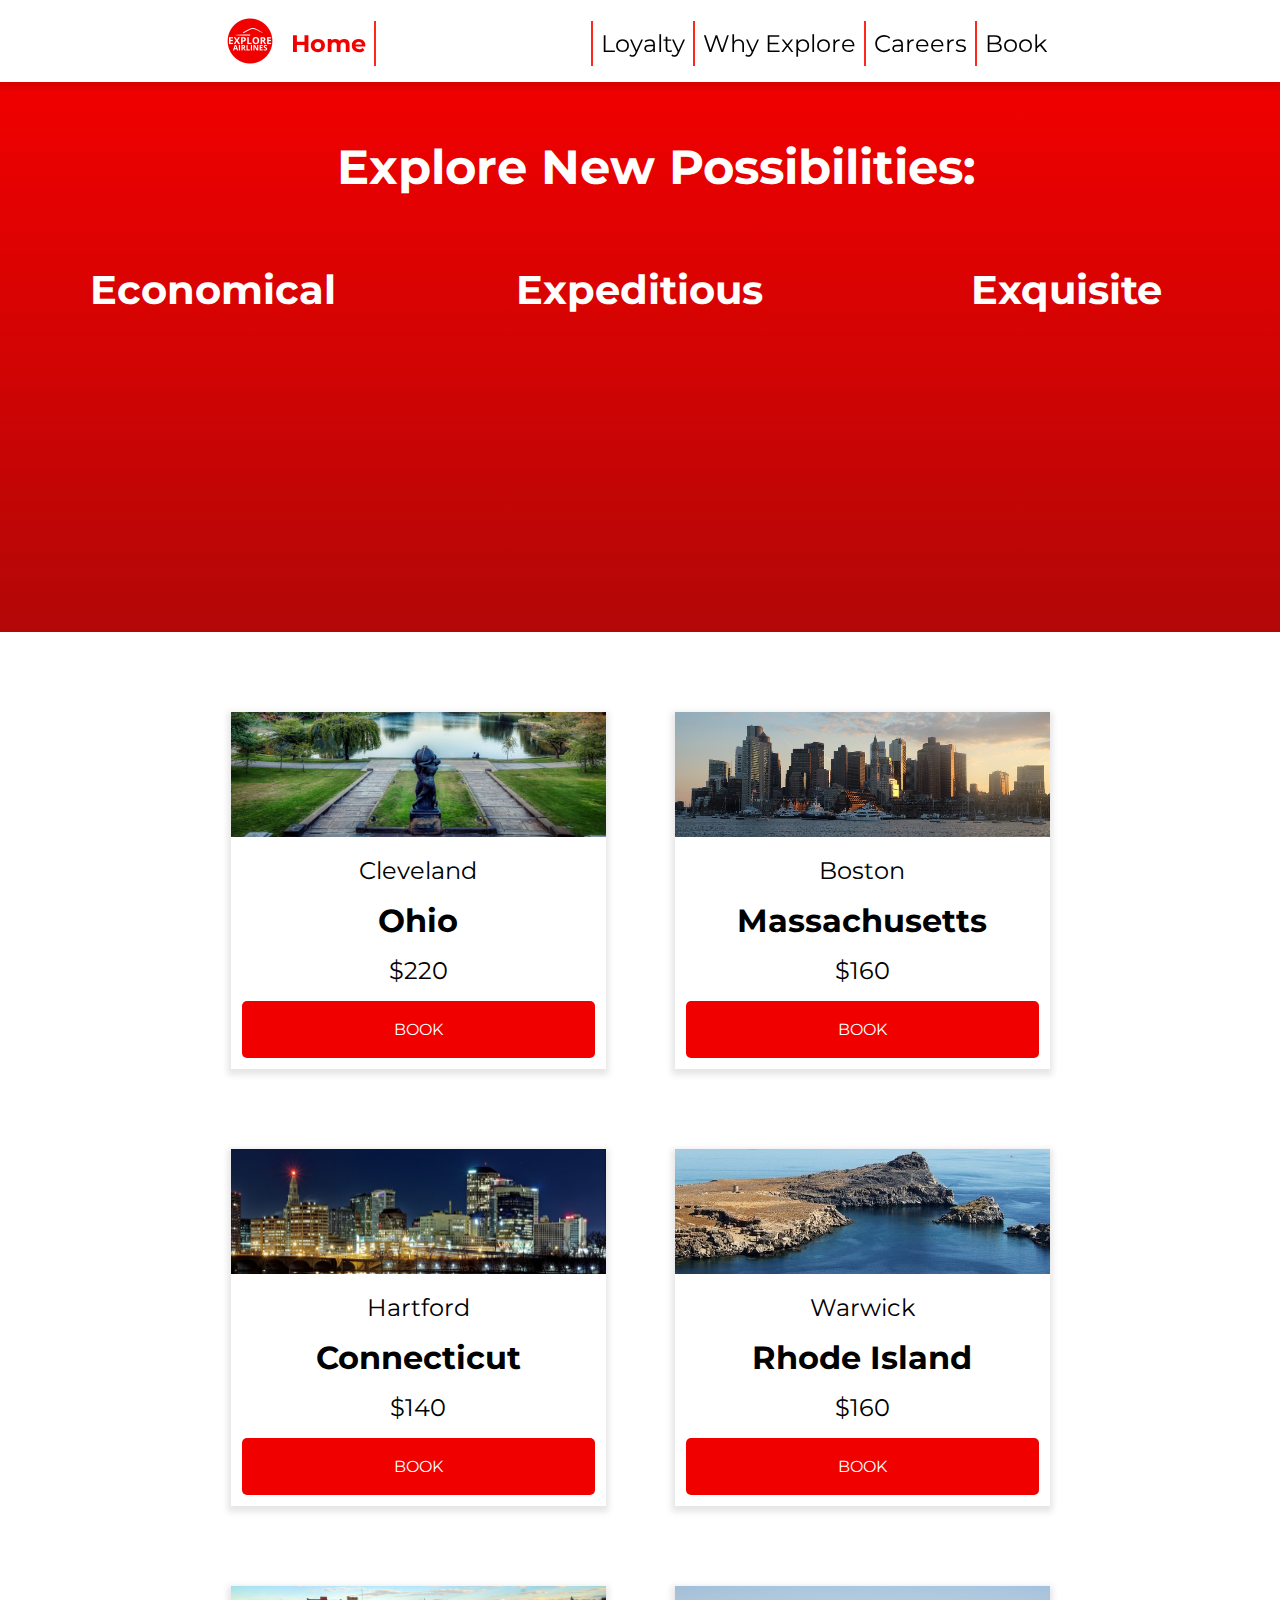
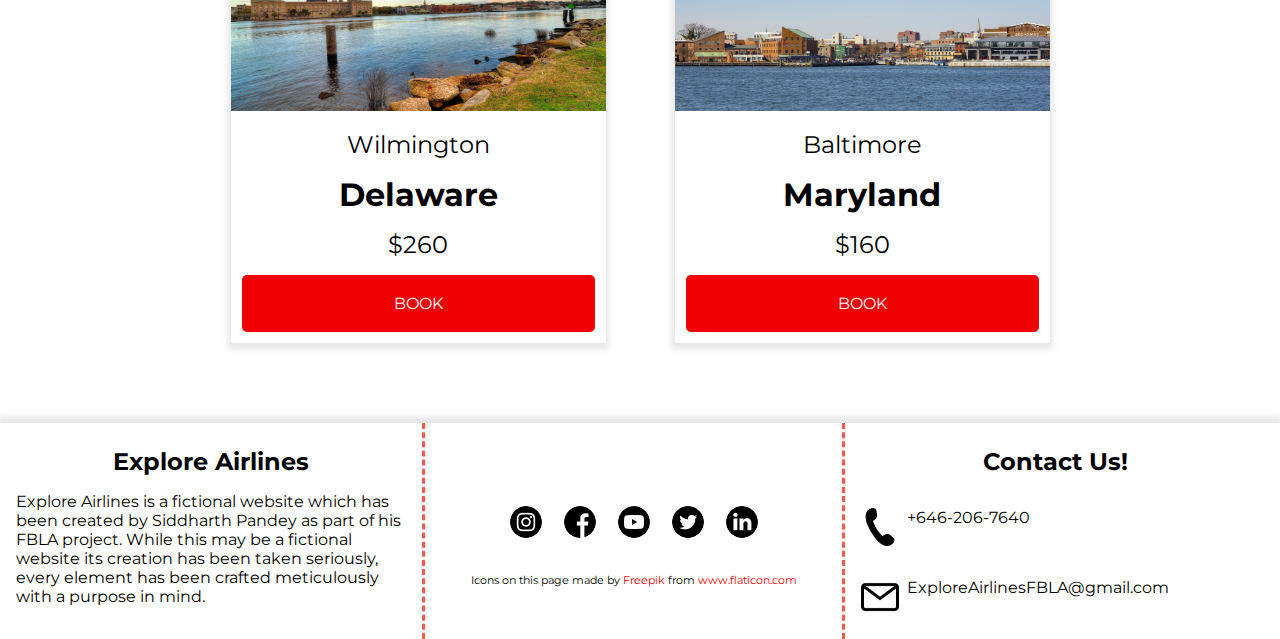
==== index.html @ 45f507c8 "Shaking" ====
<html>
<head>
  <link href="CSS/normalize.css" rel="stylesheet" type="text/css">
  <link href="CSS/main.css" rel="stylesheet" type="text/css">
  <link href="https://fonts.googleapis.com/css?family=Montserrat&display=swap" rel="stylesheet">
</head>
<body>
  <title>Explore Airlines</title>
  <header class="nav-header clearfix">
    <img src="Images/logo.png" rel="Our company logo" id="logo-mobile">
    <h1 class="name">Explore Airlines</h1>
      <ul class="main-nav clearfix">
        <!--Logo Inbetween-->
        <img src="Images/logo.png" rel="Our company logo" id="logo-pc">
        <!--End of Logo Inbetween-->
        <li><a href="/../index.html" style="color:#f10000; font-weight: bold;">Home</a></li>
        <li><a href="HTML/memberships.html">Loyalty</a></li>
        <li><a href="HTML/why.html">Why Explore</a></li>
        <li><a href="HTML/apply.html">Careers</a></li>
        <li><a href="HTML/bookings.html">Book</a></li>
      </ul>
  </header>
  <div class="wrapper">
    <div class="animation gradient-background">
      <h1 id="slogan">Explore New Possibilities:</h1>
      <div class="space-between" id="space-1">
        <img src="Images/Animation/discount.png" class="mobile">
        <p>Economical</p>
      </div>
      <div class="space-between" id="space-2">
        <img src="Images/Animation/time.png" class="mobile">
        <p>Expeditious</p>
      </div>
      <div class="space-between" id="space-3">
        <img src="Images/Animation/diamond.png" class="mobile">
        <p>Exquisite</p>
      </div>
      <script src="JS/jquery-3.4.1.min.js"></script>
      <script src="JS/animation.js"></script>
      <script src="JS/load.js"></script>
    </div>
    <div class="container-mobile container-location">
      <div class="box">
        <img src="Images/clevelandBox.jpg">
        <p class="city">Cleveland</p>
        <h2 class="state">Ohio</h2>
        <p class="price">$220</p>
        <a href="HTML/bookings.html"><button class="button book-button">BOOK</button></a>
      </div>
      <div class="box clearfix">
        <img src="Images/bostonBox.jpg">
        <p class="city">Boston</p>
        <h2 class="state">Massachusetts</h2>
        <p class="price">$160</p>
        <a href="HTML/bookings.html"><button class="button book-button">BOOK</button></a>
      </div>
      <div class="box clearfix">
        <img src="Images/hartfordBox.jpg">
        <p class="city">Hartford</p>
        <h2 class="state">Connecticut</h2>
        <p class="price">$140</p>
        <a href="HTML/bookings.html"><button class="button book-button">BOOK</button></a>
      </div>
      <div class="box clearfix">
        <img src="Images/rhodeBox.jpg">
        <p class="city">Warwick</p>
        <h2 class="state">Rhode Island</h2>
        <p class="price">$160</p>
        <a href="HTML/bookings.html"><button class="button book-button">BOOK</button></a>
      </div>
      <div class="box clearfix">
        <img src="Images/wilmingtonBox.jpg">
        <p class="city">Wilmington</p>
        <h2 class="state">Delaware</h2>
        <p class="price">$260</p>
        <a href="HTML/bookings.html"><button class="button book-button">BOOK</button></a>
      </div>
      <div class="box clearfix">
        <img src="Images/baltimoreBox.jpg">
        <p class="city">Baltimore</p>
        <h2 class="state">Maryland</h2>
        <p class="price">$160</p>
        <a href="HTML/bookings.html"><button class="button book-button">BOOK</button></a>
      </div>
    </div>
  </div>
  <footer>
    <div class="footer-left">
      <h3>Explore Airlines</h3>
      <p>Explore Airlines is a fictional website which has been created by Siddharth Pandey as part of his FBLA project. While this may be a fictional website its creation has been taken seriously, every element has been crafted meticulously with a purpose in mind.</p>
    </div>
    <div class="footer-center">
      <div class="socials">
        <a href="https://www.instagram.com"><img src="../Images/instagram.png" alt="Follow us on instagram"></a>
        <a href="https://www.facebook.com"><img src="../Images/facebook.png" alt="Follow us on facebook"></a>
        <a href="https://www.youtube.com"><img src="../Images/youtube.png" alt="Follow us on youtube"></a>
        <a href="https://twitter.com"><img src="../Images/twitter.png" alt="Follow us on twitter"></a>
        <a href="https://www.linkedin.com/"><img src="../Images/linkedin.png" alt="Follow us on linked in"></a>
      </div>
        <p class="credit">Icons on this page made by <a class="footer-link"  href="https://www.flaticon.com/authors/freepik">Freepik</a> from <a class="footer-link" href="https://www.flaticon.com/">www.flaticon.com</a></p>
      <!--<p class="credit">Checkmark icon made by <a class="footer-link" href="https://www.flaticon.com/authors/vectors-market">Vectors Market</a> from <a class="footer-link" href="https://www.flaticon.com/">www.flaticon.com</a></p>-->
    </div>
    <div class="footer-right">
      <h3>Contact Us!</h3>
      <p><a class="inline-textpic"><img src="../Images/call.png" alt="Call us at:">+646-206-7640</a></p>
      <p><a class="inline-textpic"><img src="../Images/email.png" alt="Email us at:">ExploreAirlinesFBLA@gmail.com</a></p>
      <!-- <p><a class="inline-textpic"><img src="../Images/location.png" alt="Email us at:">ExploreAirlinesFBLA@gmail.com</a></p> -->
    </div>
  </footer>

</body>
</html>
---- CSS/main.css ----
@import url('https://fonts.googleapis.com/css?family=PT+Sans+Narrow&display=swap');

/* Base Styles */
* {
  margin: 0;
  padding: 0;
  box-sizing: border-box;
  font-family: 'Montserrat', 'PT Sans Narrow', sans-serif;
}

img {
  display: block;
}

/* Background Color EDEFF0 */

/* DRY CSS */

.text-center {
  text-align: center;
}

.clearfix::after {
  content: "";
  display: table;
  clear: both;
}

.credit {
  font-size: 0.5rem;
}

@media only screen and (min-width: 360px) {
  .pc {
    display: none;
  }

  .pc-vis {
    visibility: hidden;
  }

  .container-mobile {
    margin: auto;
    width: 80%;
    display: flex;
    flex-direction: column;
  }

  .gradient-background {
    background: linear-gradient(#f10000, #b30707);
  }

  .box {
    display: flex;
    flex-direction: column;
    margin: auto;
    margin-top: 2rem;
    box-shadow: 0rem 0.2rem 0.4rem 0.2rem rgba(0, 0, 0, 0.1);
    padding: 0.5rem;
    width: 100%;
    height: auto;
  }

  .padding {
    padding-left: 5%;
    padding-right: 5%;
  }

  .inline-textpic {
    display: inline-flex;
  }

  a {
    text-decoration: none;
    color: inherit;
  }

  a:hover {
    transition: 50ms;
    transition-timing-function: ease-in;
    text-decoration: underline;
    text-decoration-color: #f10000;
    cursor: pointer;
  }
  /*button elements*/
  .button {
    font-size: 2rem;
    background-color: #f10000;
    border: none;
    border-radius: 5px;
    padding: 1rem 2rem 1rem 2rem;
    color: white;
    border: solid transparent;
  }

  .button:hover {
    cursor: pointer;
  }

  /* Footer */
  footer {
    bottom: 0;
    width: 100%;
    color: black;
    background-color: white;
    text-align: center;
    box-shadow: 0rem -0.2rem 0.4rem 0.2rem rgba(0, 0, 0, 0.1);
    height: auto;
    display: flex;
    flex-direction: column;
  }

  .footer-link {
    color: #f10000;
  }

  .socials {
    display: flex;
    flex-direction: row;
    justify-content: center;
    margin-top: 0.5rem;
    margin-bottom: 0.5rem;
    width: auto;
  }

}

@media only screen and (min-width: 1024px) {

  .pc {
    display: block;
  }

  .mobile {
    display: none;
  }

  .box {
    margin: 0;
    margin-top: 5rem;
    box-shadow: 0rem 0.2rem 0.4rem 0.2rem rgba(0, 0, 0, 0.1);
    padding: 0.5rem;
    width: 375px;
    transition: 500ms;
    border: solid transparent;
  }

  .box:hover {
    border-color: #f10000;
  }

  /*buttons*/
  .button {
    text-align: center;
    bottom: 0;
    font-size: 1em;
  }

  .button:hover {
   transition: 200ms;
   background-color: white;
   color: #f10000;
   border-color: #f10000;
  }
}


/* Main Page-Mobile */
@media only screen and (min-width: 360px) {
  /* Navigation */

  .nav-header {
    background-color: #ffffff;
    z-index: 100;
  }

  #logo-pc {
    display: none;
  }

  #logo-mobile {
    margin: auto;
  }

  /*This has been done to override the normalize.css margin: 0.67em property*/
  .name {
    margin: 0;
    padding-top: 1em;
    padding-bottom: 1em;
    text-align: center;
  }

  .main-nav {
    display: flex;
    flex-direction: column;
    width: 80vw;
    margin: auto;
    border-bottom: 0.2rem solid #f10000;
  }

  .main-nav li {
    /*background-color: #FFDD00;*/
    font-size: 2rem;
    text-align: center;
    color: #ffffff;
    padding-top: 4rem;
    padding-bottom: 4rem;
    border-top: 0.2rem solid #f10000;
  }

  .main-nav li a {
    color: black;
    text-decoration: none;
  }

  /*rest of main page */

  .gradient-background {
    margin-top: 2rem;
  }

  .animation {
    display: flex;
    flex-direction: column;
  }

  #slogan {
    margin: auto;
    text-align: center;
    color: white;
    margin-top: 2rem;
    margin-bottom: 1.5rem;
    font-size: 5rem;
  }



  .animation p {
    margin: auto:
    color: white;
    margin-top: 0.5rem;
    margin-bottom: 1.5rem;
  }

  .animation img {
    margin: auto;
  }

  .space-between p {
    text-align: center;
    font-size: 3rem;
    color: white;
    font-weight: bold;
  }

  .space-between p:last-child {
    margin-bottom: 2rem;
  }

  .wrapper {
    min-height: calc(100vh - 472px);
    margin-bottom: 5rem;
  }

  .box img[src*="Box"] {
    position: relative;
    width: 80vw;
    height: 200px;
    /*Add padding and margin of box so 8px, true for all sides*/
    right: 8px;
    top: -8px;
  }

  .box .state,
  .box .city {
    text-align: center;
  }

  .box .state {
    font-size: 3rem;
    margin-top: 1rem;
    margin-bottom: 1rem;
  }

  .box .city {
    margin-bottom: 0.2rem;
    margin-top: 0.5rem;
    font-size: 2rem;
  }

  .box .price {
    font-size: 2rem;
    text-align: center;
    margin-top: 0.5rem;
    margin-bottom: 1rem;
  }
 /*
  .red-border:hover {
    transition: 250ms;
    border-bottom: solid transparent;
    border-bottom-color: #f10000;
  }*/

  /*Footer Adjustments*/
  .footer-left,
  .footer-center,
  .footer-right {
    margin-top: 1.5rem;
  }

  .footer-left h3,
  .footer-right h3 {
    font-size: 2rem;
    margin-bottom: 1rem;
  }

  .footer-left p {
    font-size: 1.5rem;
  }

  .footer-center img {
    height: 64px;
    width: 64px;
  }

  .footer-center .socials img {
    border-radius: 50%;
    border: solid transparent;
    margin-right: 0.5rem;
    margin-left: 0.5rem;
  }

  .footer-center .credit {
    font-size: 0.7rem;
  }

  .footer-right .inline-textpic {
    font-size: 2rem;
  }

  .footer-right .inline-textpic img {
    margin-right: 0.5rem;
  }

  .footer-right .inline-textpic:nth-child(n+1) {
    margin-top: 1rem;
  }

  .footer-right .inline-textpic:last-child {
    margin-bottom: 1rem;
  }

  .credit:first-child {
    margin-top: 1rem;
  }
}

/* Navigation-PC */
@media only screen and (min-width: 1024px) {
  .nav-header {
    position: fixed;
    background-color: #ffffff;
    height: auto;
    position: fixed;
    width: 100%;
    top: 0;
    box-shadow: 0rem 0.2rem 0.4rem 0.2rem rgba(0, 0, 0, 0.1);
  }

  .name {
    display: none;
  }

  .main-nav {
    display: flex;
    width: 829.19px;
    margin: auto;
    border-bottom: none;
    flex-direction: row;
    margin-top: 1rem;
    justify-content: flex-start;
    /* To override some other property */
    margin-bottom: 1rem;
    /*margin-bottom: 1.5625rem;*/
  }

  .main-nav li {
    display: flex;
    border-top: none;
    padding-top: 0.5rem;
    padding-bottom: 0.5rem;
    padding-right: 0.5rem;
    padding-left: 0.5rem;
    border-left: solid 2px rgba(255, 17, 0, 0.9);
    margin-top: auto;
    font-size: 1.5em;
  }

  /*selects 1st list item, idk why*/
  .main-nav li:nth-child(2) {
    border-left: none;
    padding-left: 1rem;
    border-right: solid 2px rgba(255, 17, 0, 0.9);
  }

  /*selects 2nd list item idk why*/
  .main-nav li:nth-child(3) {
    margin-left: auto;
  }

  .main-nav li a:hover {
    transition: 250ms;
    color: #f10000;
  }

  #logo-mobile {
    display: none;
  }

  #logo-pc {
    /* To re-display element */
    display: block;
    align-self: center;
    width: 50px;
    height: 50px;
  }


  /* Main Page Styles*/

  .animation {
    display: flex;
    justify-content: flex-start;
    flex-direction: row;
    height: 550px;
  }

  .space-between {
    position: relative;
    margin-top: 175px;
    width: 33.333%;
  }

  .animation img {
    display: hide;
    position: absolute;
    top: 80px;
    width: 256px;
    height: 256px;
  }

  /*I'm keeping this line cuz it fucking screwed me over so hard*/
  .animation img:first-child {
  }

  .space-between p {
    text-align: center;
    font-size: 2.5rem;
    color: white;
    font-weight: bold;
  }

  #slogan {
    position: absolute;
    left: 50%;
    /*Center*/
    margin-left: -302.595px;
    top: 5%;
    z-index: 7;
    margin-top: 93px;
    font-size: 3rem;
    color: white;
    font-weight: bold;
  }

  .container-location {
    margin: auto;
    width: 819px;
    display: flex;
    flex-direction: row;
    justify-content: space-between;
    flex-wrap: wrap;
  }

  .box img[src*="Box"] {
    position: relative;
    width: 375px;
    height: 125px;
    /*Add padding and margin of box so 11px, true for all sides*/
    right: 11px;
    top: -11px;
  }

  .box:hover img[src*="Box"] {
    right: 8px;
    top: -8px;
    max-width: 369;
  }

  .box .city {
    font-size: 1.5rem;
    margin-bottom: 0;
  }

  .box .state {
    font-size: 2rem;
    margin-top: 1rem;
    margin-bottom: 1rem;
  }

  .box .price {
    font-size: 1.5rem;
    margin-top: 0;
  }

  .book-button {
    width: 100%;
    align-self: flex-end;
  }

  /*Footer Adjustments*/
  .wrapper {
    /*To create a sticky footer*/
    min-height: calc(100vh - 373px);
    /*To place content below header*/
    margin-top: 82px;
  }

  footer {
    flex-direction: row;
    height: 216px;
  }

  .footer-left {
    width: 33%;
    margin-top: 0;
  }

  .footer-left h3 {
    font-size: 1.5rem;
    margin-top: 1.5rem;
    margin-bottom: 1rem;
  }

  .footer-left p {
    font-size: 1rem;
    margin-bottom: 0.5rem;
    text-align: left;
    padding-left: 1rem;
    padding-right: 1rem;
  }

  .footer-center {
    width: 33%;
    margin: 0;
    border-right: dashed rgba(255, 17, 0, 0.7);
    align-items: center;
    border-left: dashed rgba(255, 17, 0, 0.7);
  }

  .footer-center img,
  .footer-right img {
    height: 38px;
    width: 38px;
  }

  .socials {
    margin-top: 5rem;
    margin-bottom: 2rem;
  }

  .socials img {
    margin-right: 0.5rem;
    margin-left: 0.5rem;
  }

  .socials img:hover {
    transition: 250ms;
    border-color: #f10000;
  }

  .footer-right {
    margin-top: 0;
    width: 33%;
    align-items: flex-start;
  }

  .footer-right h3 {
    margin-top: 1.5rem;
    margin-bottom: 1.5rem;
    text-align: center;
    font-size: 1.5rem;
  }

  .footer-right p {
    text-align: left;
    margin-bottom: 0.5rem;
  }

  .footer-right p:first-child {
    margin-top: 1rem;
  }

  .footer-right p:last-child {
    margin-bottom: 0;
  }

  .footer-right .inline-textpic {
    font-size: 1rem;
  }

  .footer-right .inline-textpic:first-child {
    margin-top: 0.5rem;
  }

  .footer-right .inline-texpick:last-child {
    margin-bottom: 0;
  }

  .footer-right img {
    margin-left: 1rem;
  }

}

/* Larger screens */
@media only screen and (min-width: 1440px) {

  .container-location {
    min-width: 1200px;
    max-width: 1200px;
  }

  .main-nav {
    /*The 8px is for the padding on the list items*/
    width: 1208px;
  }

  /*Footer Adjustments*/
  .footer-left h3 {
    margin-bottom: 1.5rem;
  }
  .footer-right p {
    margin-bottom: 0.5rem;
  }
}
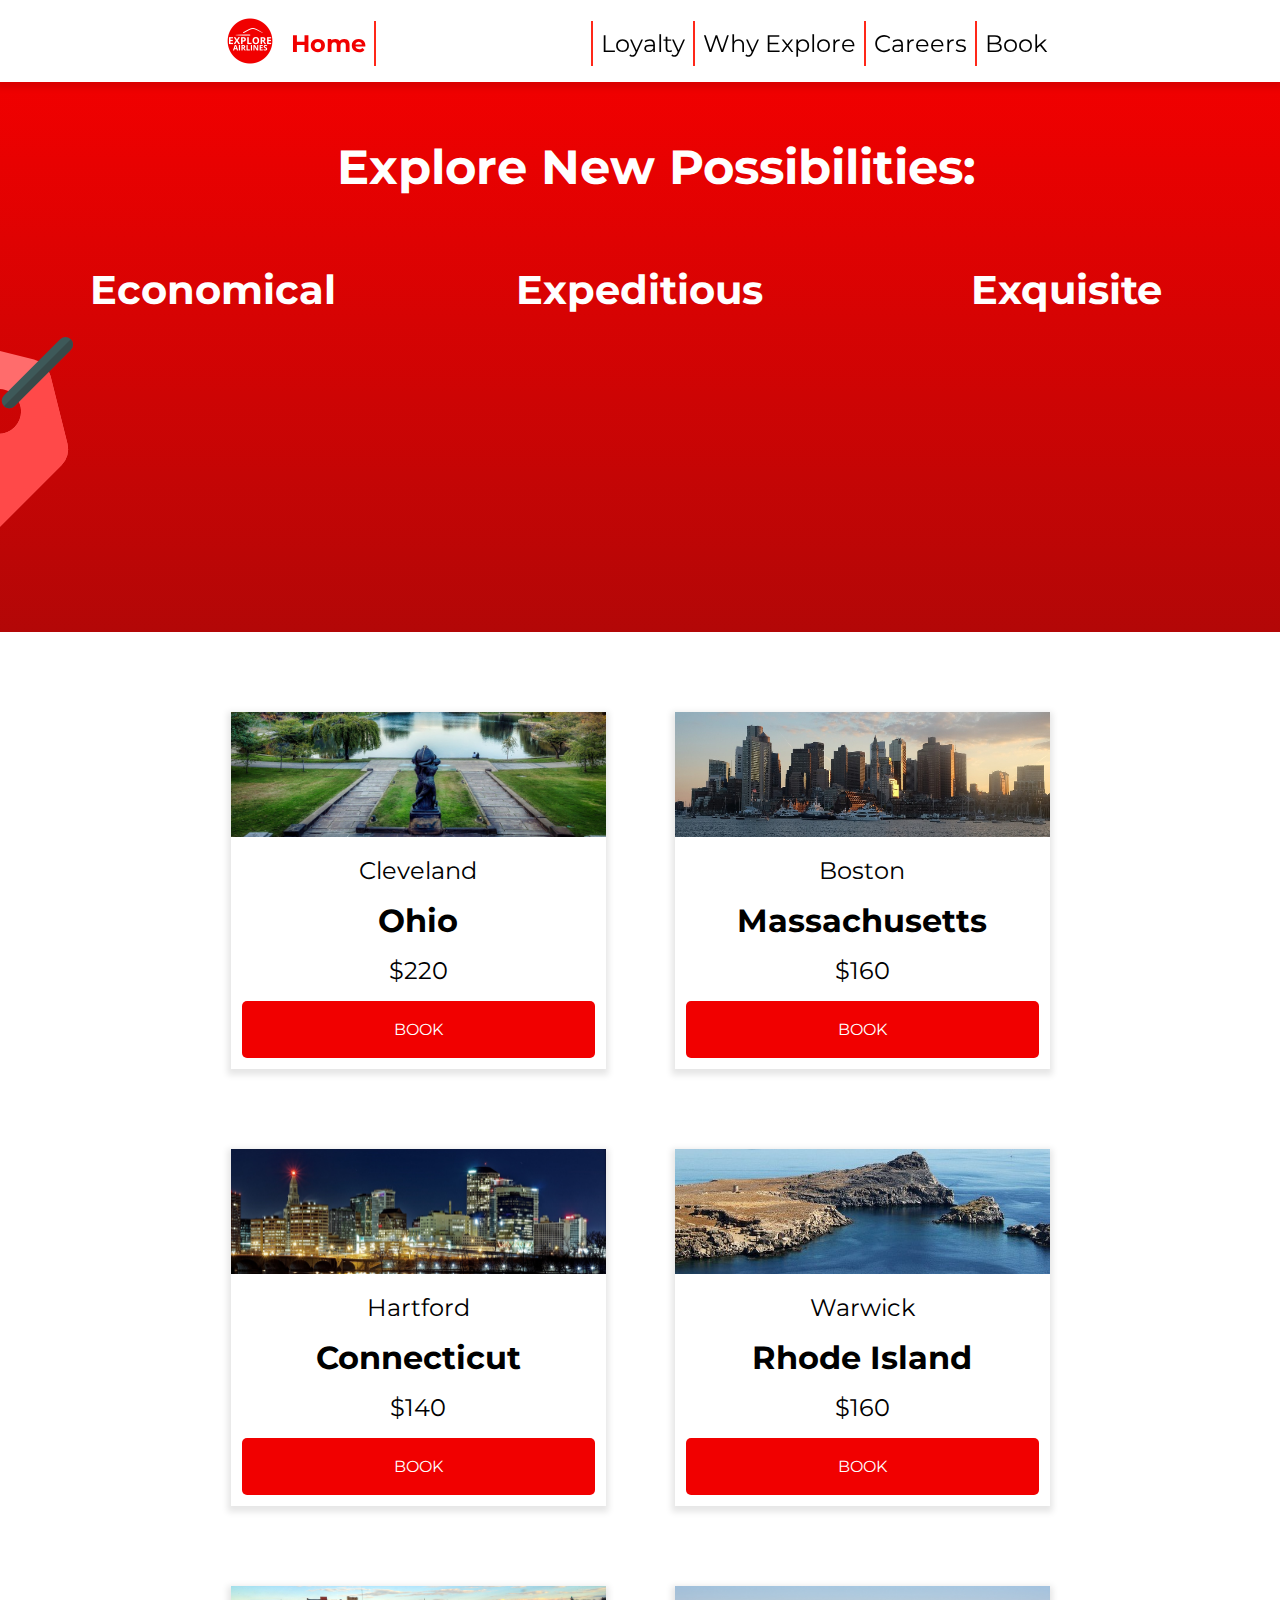
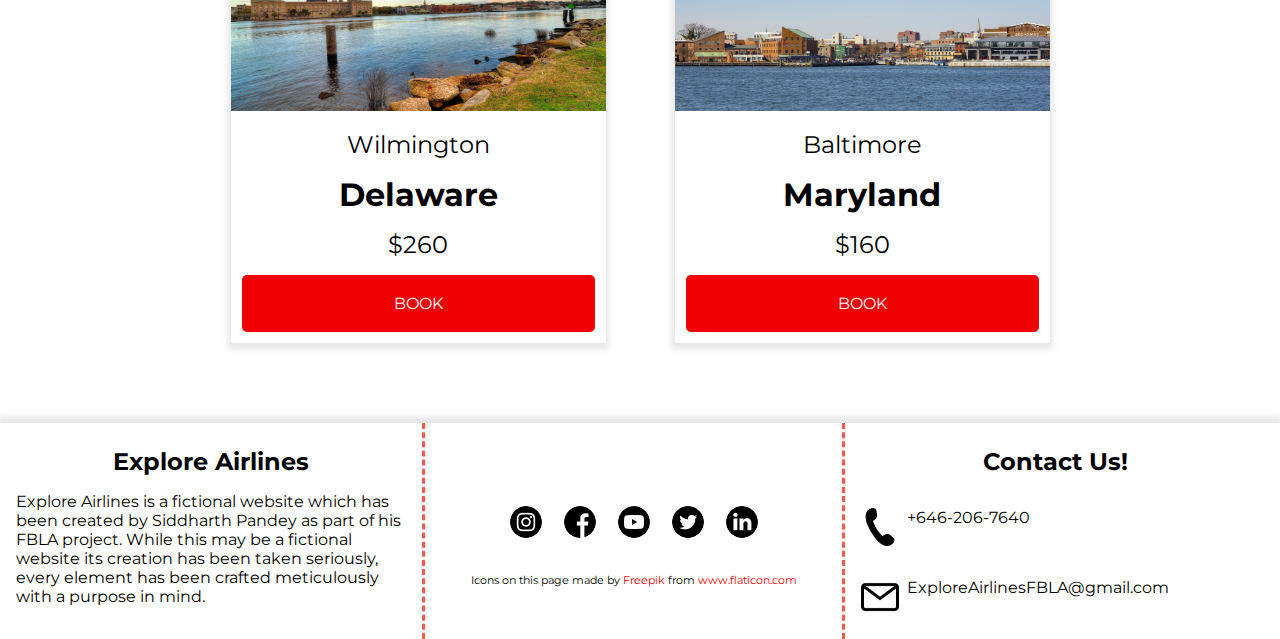
==== commit 33d2dc93: "box-shadow loadMenu" ====
--- a/index.html
+++ b/index.html
@@ -37,7 +37,7 @@
       </div>
       <script src="JS/jquery-3.4.1.min.js"></script>
       <script src="JS/animation.js"></script>
-      <script src="JS/load.js"></script>
+      <script src="JS/loadMenu.js"></script>
     </div>
     <div class="container-mobile container-location">
       <div class="box">
@@ -91,19 +91,19 @@
     </div>
     <div class="footer-center">
       <div class="socials">
-        <a href="https://www.instagram.com"><img src="../Images/instagram.png" alt="Follow us on instagram"></a>
-        <a href="https://www.facebook.com"><img src="../Images/facebook.png" alt="Follow us on facebook"></a>
-        <a href="https://www.youtube.com"><img src="../Images/youtube.png" alt="Follow us on youtube"></a>
-        <a href="https://twitter.com"><img src="../Images/twitter.png" alt="Follow us on twitter"></a>
-        <a href="https://www.linkedin.com/"><img src="../Images/linkedin.png" alt="Follow us on linked in"></a>
+        <a href="https://www.instagram.com"><img src="Images/instagram.png" alt="Follow us on instagram"></a>
+        <a href="https://www.facebook.com"><img src="Images/facebook.png" alt="Follow us on facebook"></a>
+        <a href="https://www.youtube.com"><img src="Images/youtube.png" alt="Follow us on youtube"></a>
+        <a href="https://twitter.com"><img src="Images/twitter.png" alt="Follow us on twitter"></a>
+        <a href="https://www.linkedin.com/"><img src="Images/linkedin.png" alt="Follow us on linked in"></a>
       </div>
         <p class="credit">Icons on this page made by <a class="footer-link"  href="https://www.flaticon.com/authors/freepik">Freepik</a> from <a class="footer-link" href="https://www.flaticon.com/">www.flaticon.com</a></p>
       <!--<p class="credit">Checkmark icon made by <a class="footer-link" href="https://www.flaticon.com/authors/vectors-market">Vectors Market</a> from <a class="footer-link" href="https://www.flaticon.com/">www.flaticon.com</a></p>-->
     </div>
     <div class="footer-right">
       <h3>Contact Us!</h3>
-      <p><a class="inline-textpic"><img src="../Images/call.png" alt="Call us at:">+646-206-7640</a></p>
-      <p><a class="inline-textpic"><img src="../Images/email.png" alt="Email us at:">ExploreAirlinesFBLA@gmail.com</a></p>
+      <p><a class="inline-textpic"><img src="Images/call.png" alt="Call us at:">+646-206-7640</a></p>
+      <p><a class="inline-textpic"><img src="Images/email.png" alt="Email us at:">ExploreAirlinesFBLA@gmail.com</a></p>
       <!-- <p><a class="inline-textpic"><img src="../Images/location.png" alt="Email us at:">ExploreAirlinesFBLA@gmail.com</a></p> -->
     </div>
   </footer>
--- a/CSS/main.css
+++ b/CSS/main.css
@@ -200,12 +200,15 @@
 
   .main-nav li {
     /*background-color: #FFDD00;*/
-    font-size: 2rem;
+    font-size: 2.5rem;
     text-align: center;
     color: #ffffff;
     padding-top: 4rem;
     padding-bottom: 4rem;
     border-top: 0.2rem solid #f10000;
+    width: 80%;
+    margin-left: auto;
+    margin-right: auto;
   }
 
   .main-nav li a {
@@ -213,10 +216,14 @@
     text-decoration: none;
   }
 
+  .main-nav li:last-child {
+    border-bottom: 0.2rem solid #f10000;
+  }
+
   /*rest of main page */
 
   .gradient-background {
-    margin-top: 2rem;
+    margin-top: 0;
   }
 
   .animation {
@@ -258,6 +265,7 @@
   }
 
   .wrapper {
+    margin-top: 154px;
     min-height: calc(100vh - 472px);
     margin-bottom: 5rem;
   }
@@ -293,6 +301,10 @@
     text-align: center;
     margin-top: 0.5rem;
     margin-bottom: 1rem;
+  }
+
+  .book-button {
+    width: 100%;
   }
  /*
   .red-border:hover {
@@ -379,6 +391,7 @@
     flex-direction: row;
     margin-top: 1rem;
     justify-content: flex-start;
+    flex-grow: none;
     /* To override some other property */
     margin-bottom: 1rem;
     /*margin-bottom: 1.5625rem;*/
@@ -393,7 +406,10 @@
     padding-left: 0.5rem;
     border-left: solid 2px rgba(255, 17, 0, 0.9);
     margin-top: auto;
-    font-size: 1.5em;
+    font-size: 1.5rem;
+    width: auto;
+    margin-left: 0;
+    margin-right: 0;
   }
 
   /*selects 1st list item, idk why*/
@@ -411,6 +427,10 @@
   .main-nav li a:hover {
     transition: 250ms;
     color: #f10000;
+  }
+
+  .main-nav li:last-child {
+    border-bottom: none;
   }
 
   #logo-mobile {
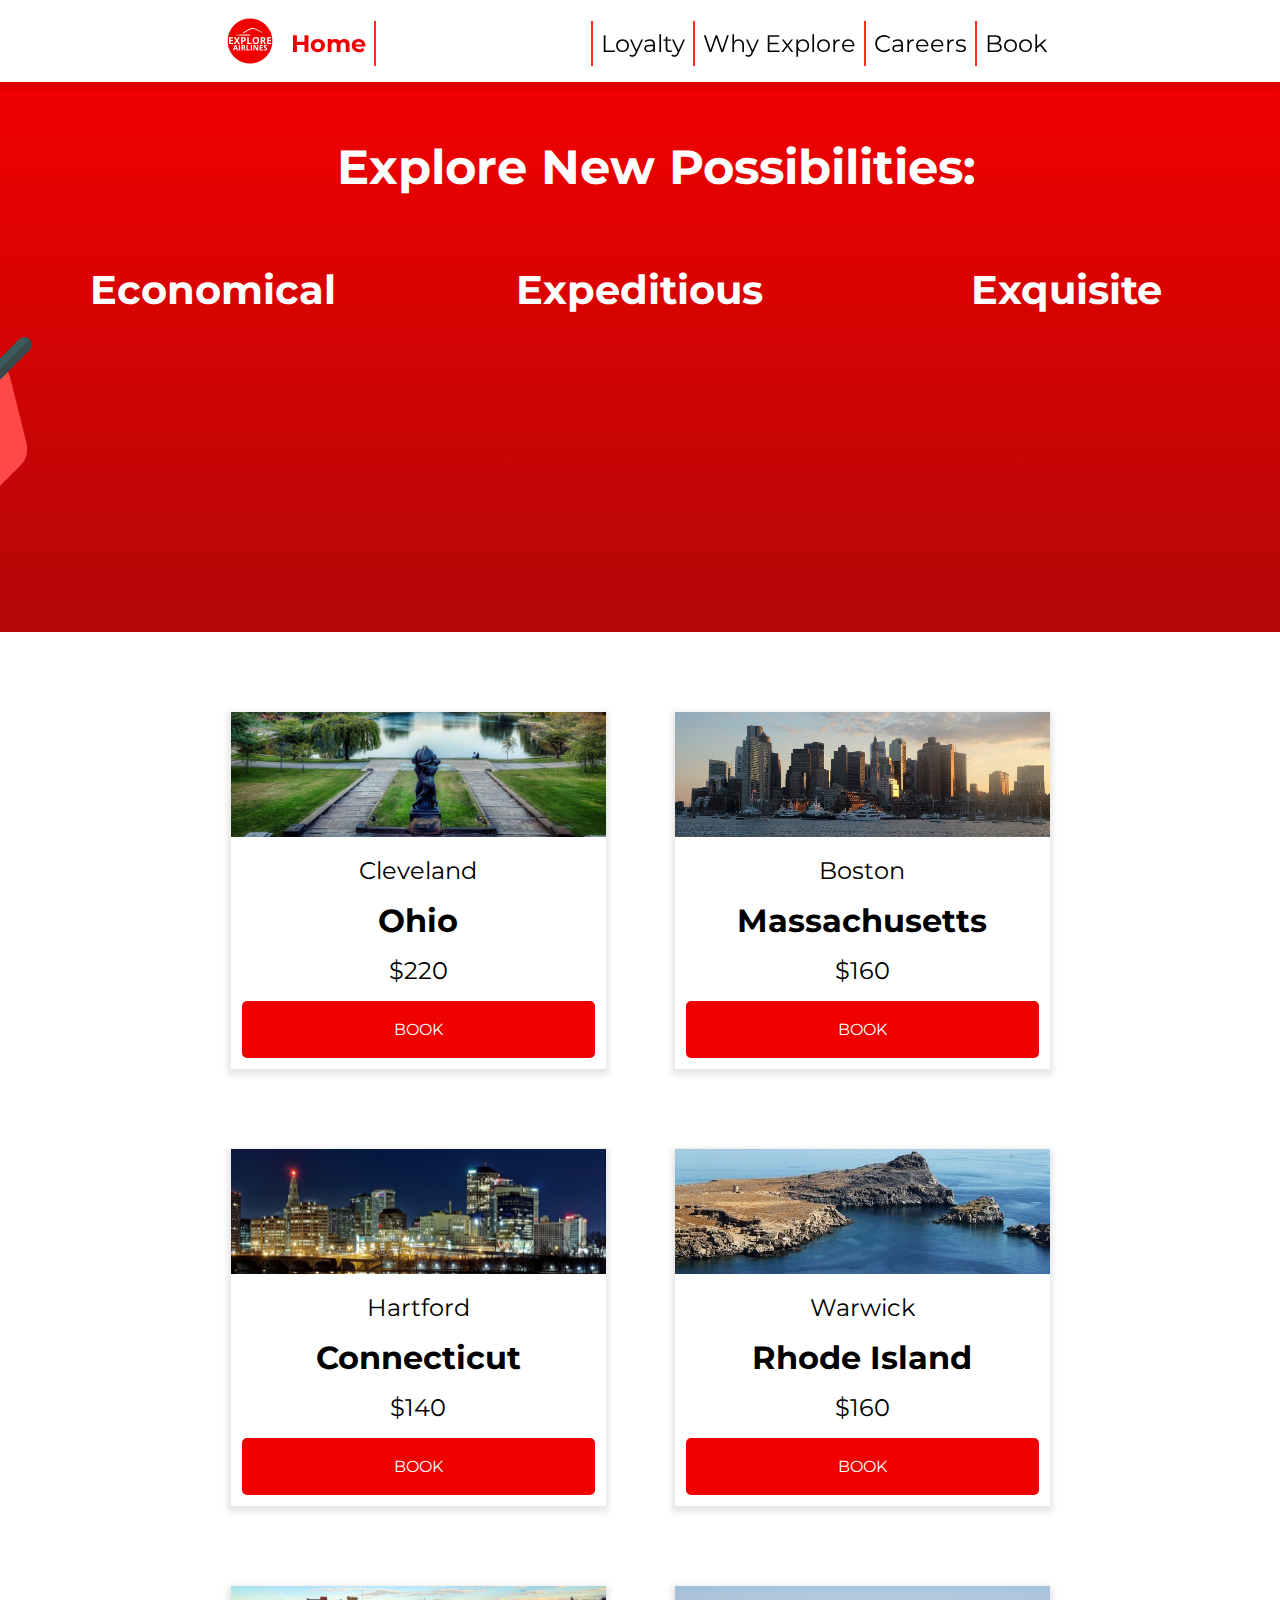
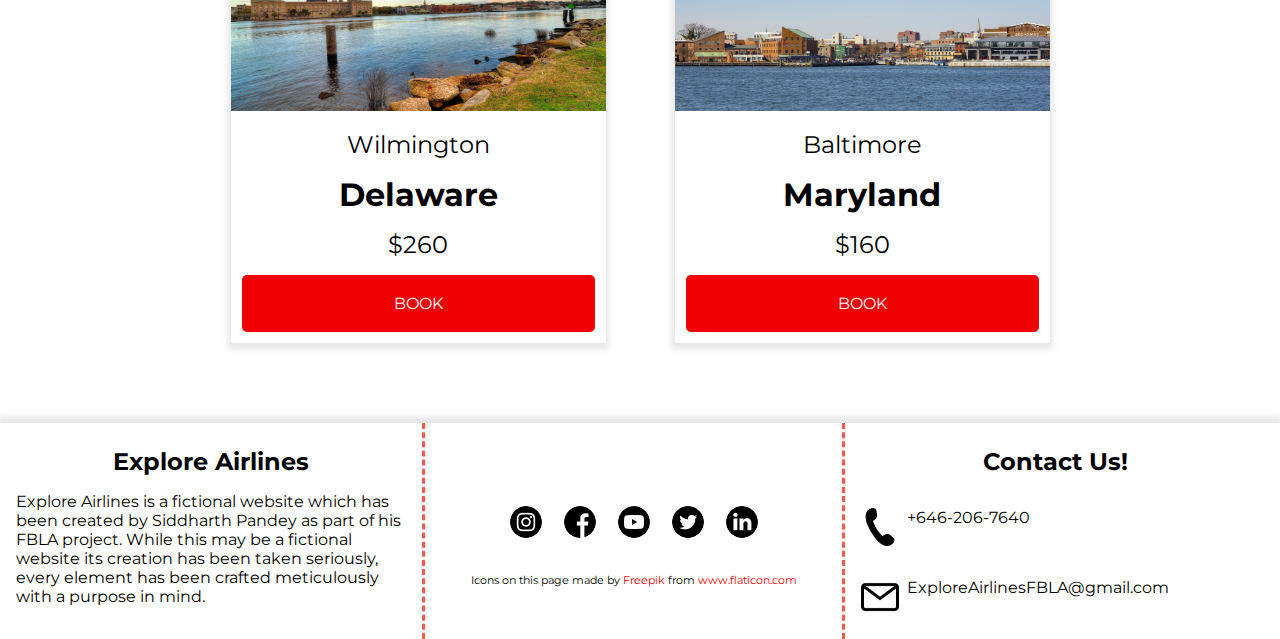
==== commit 53c00050: "accident" ====
--- a/index.html
+++ b/index.html
@@ -38,6 +38,7 @@
       <script src="JS/jquery-3.4.1.min.js"></script>
       <script src="JS/animation.js"></script>
       <script src="JS/loadMenu.js"></script>
+      <script src="JS/selection.js"></script>
     </div>
     <div class="container-mobile container-location">
       <div class="box">
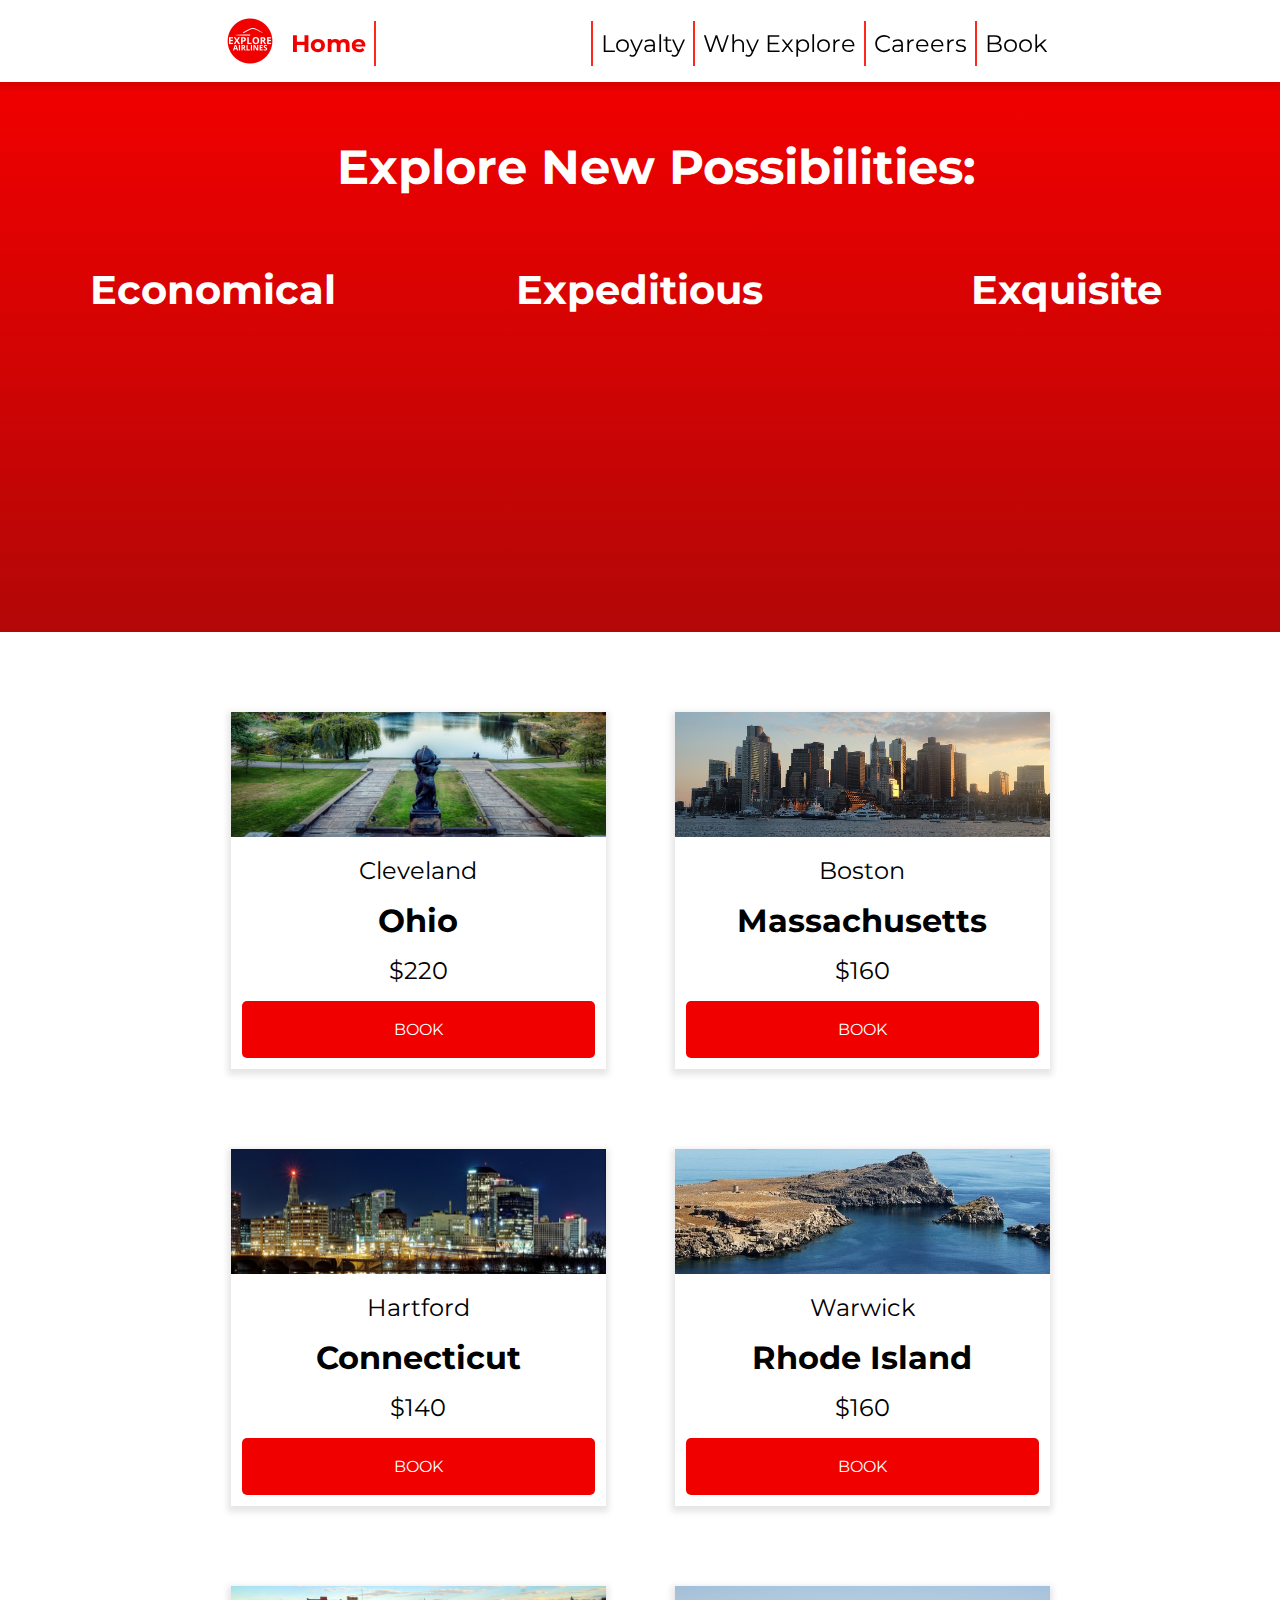
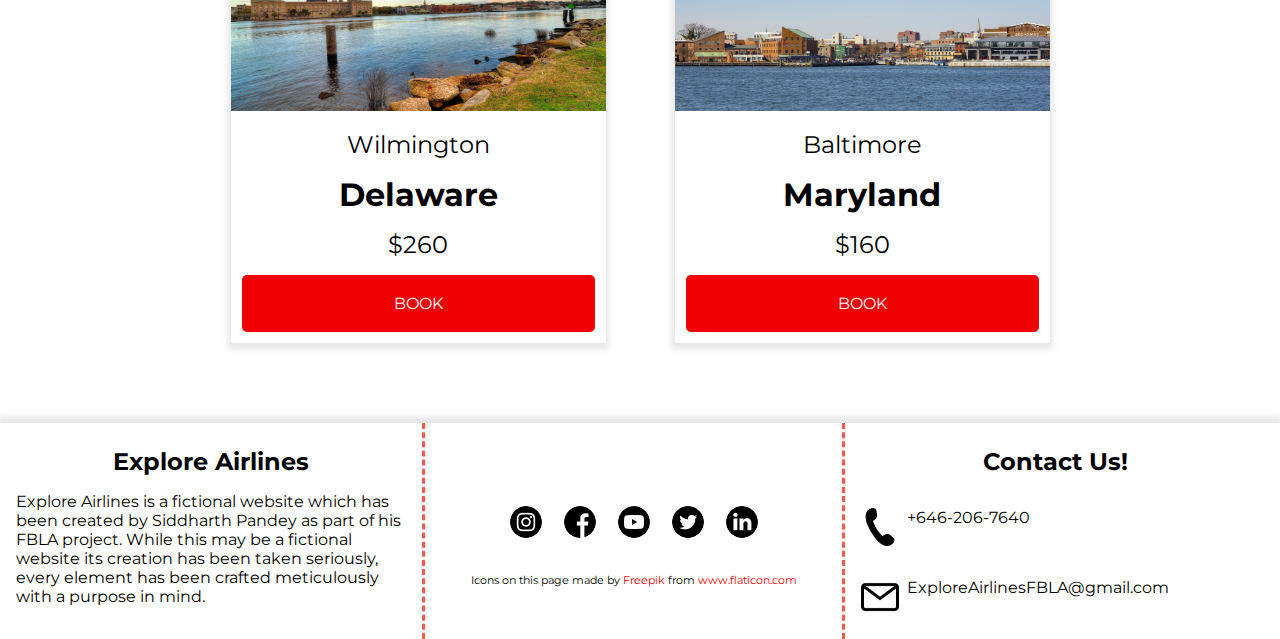
==== commit f3986855: "added the thing" ====
--- a/index.html
+++ b/index.html
@@ -48,14 +48,14 @@
         <p class="price">$220</p>
         <a href="HTML/bookings.html"><button class="button book-button">BOOK</button></a>
       </div>
-      <div class="box clearfix">
+      <div class="box">
         <img src="Images/bostonBox.jpg">
         <p class="city">Boston</p>
         <h2 class="state">Massachusetts</h2>
         <p class="price">$160</p>
         <a href="HTML/bookings.html"><button class="button book-button">BOOK</button></a>
       </div>
-      <div class="box clearfix">
+      <div class="box">
         <img src="Images/hartfordBox.jpg">
         <p class="city">Hartford</p>
         <h2 class="state">Connecticut</h2>
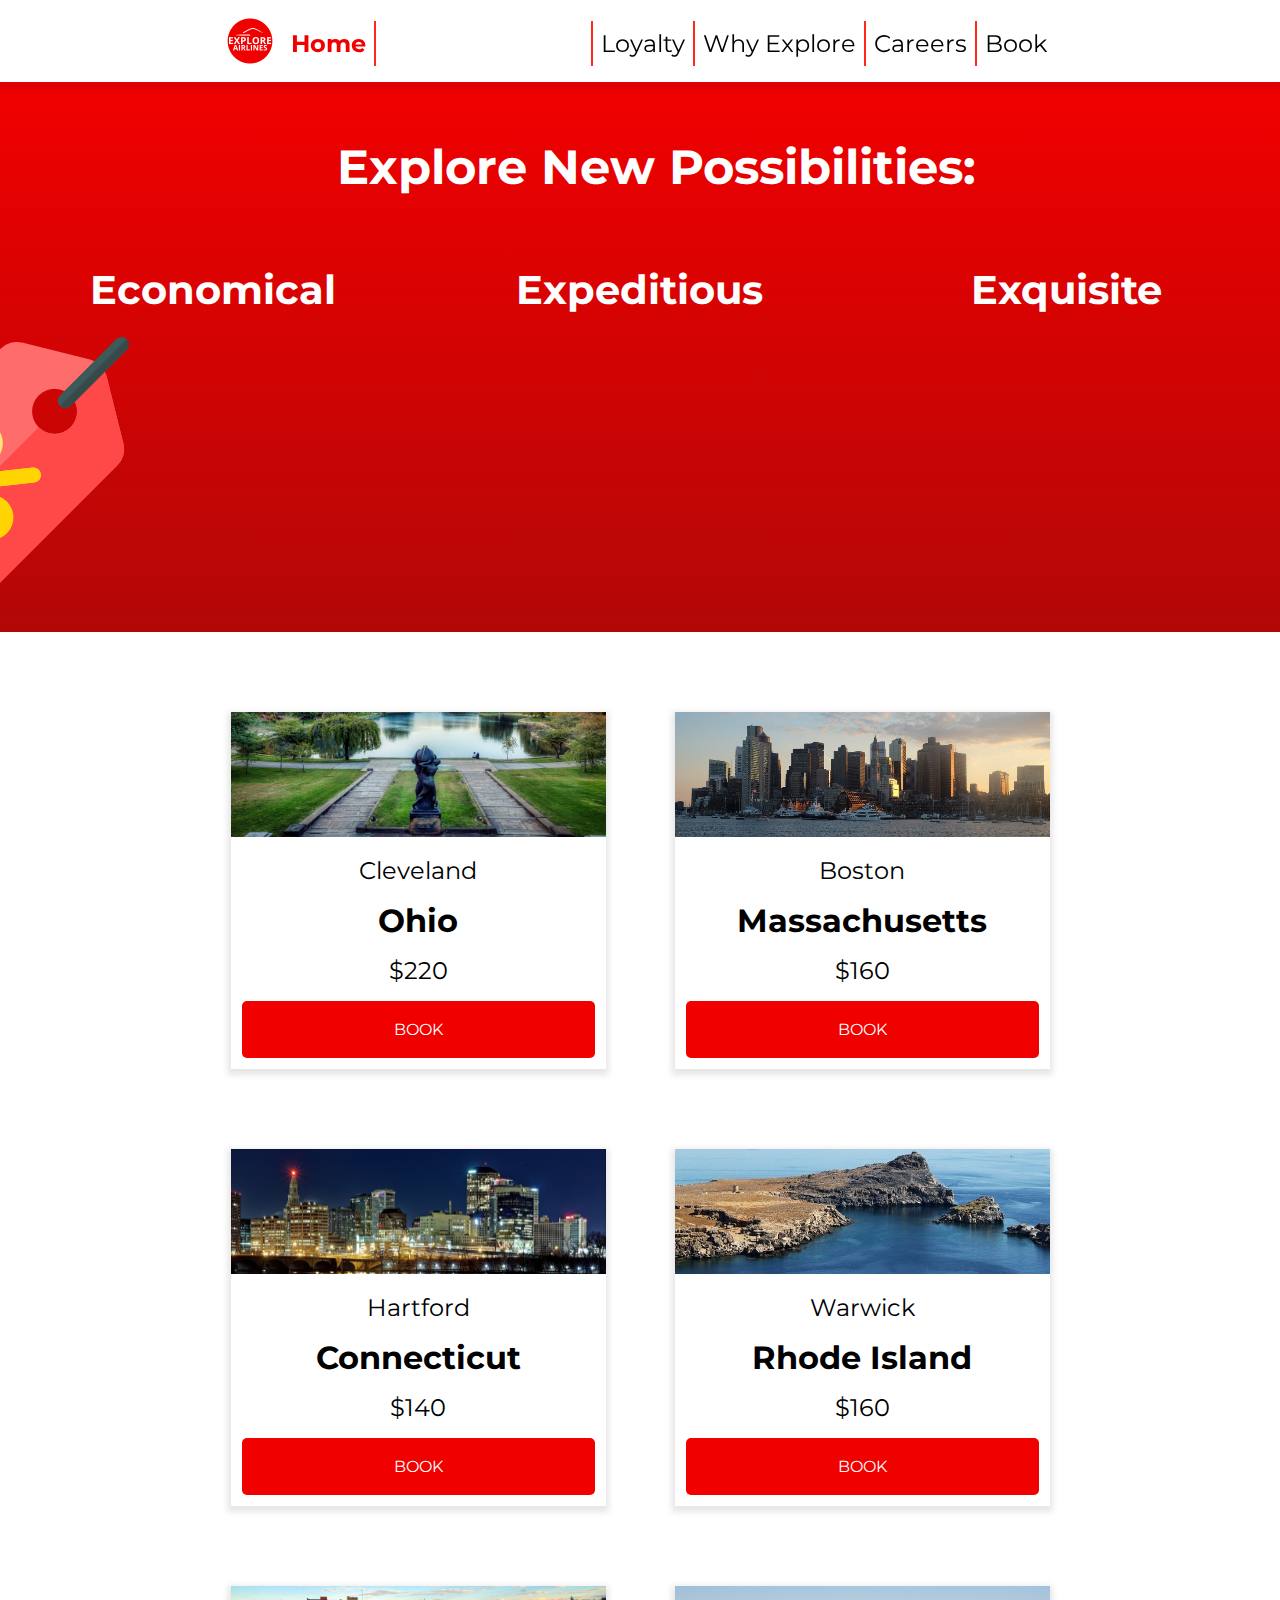
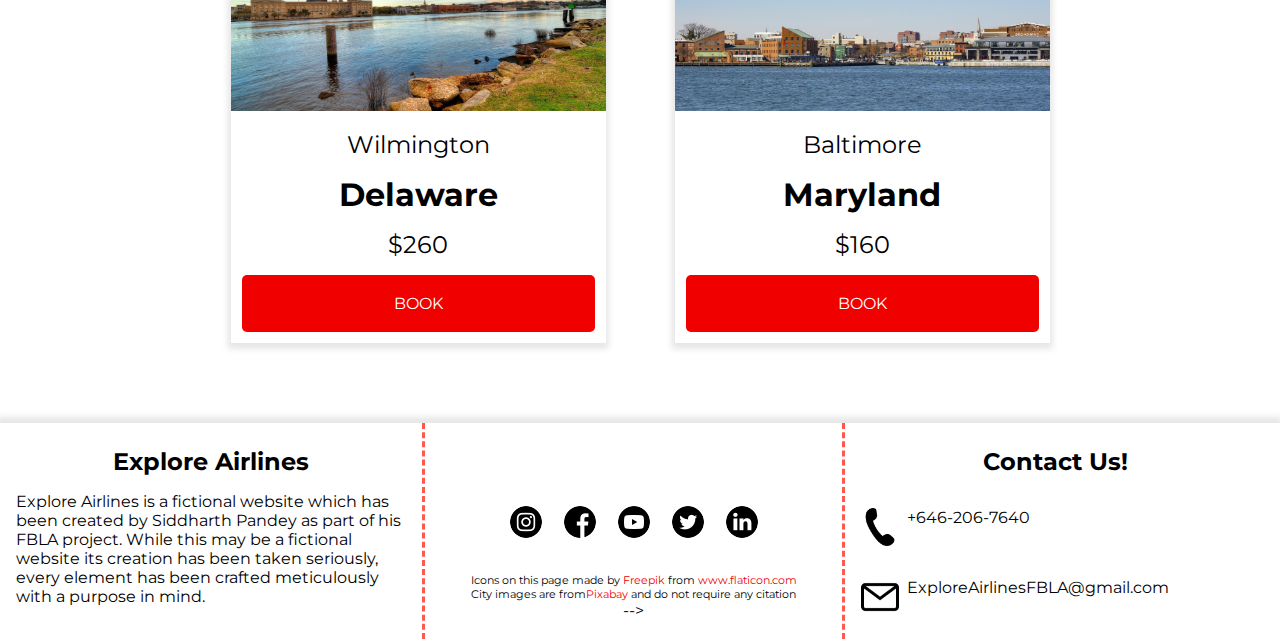
==== commit f62cca85: "Licensing, styling" ====
--- a/index.html
+++ b/index.html
@@ -99,7 +99,7 @@
         <a href="https://www.linkedin.com/"><img src="Images/linkedin.png" alt="Follow us on linked in"></a>
       </div>
         <p class="credit">Icons on this page made by <a class="footer-link"  href="https://www.flaticon.com/authors/freepik">Freepik</a> from <a class="footer-link" href="https://www.flaticon.com/">www.flaticon.com</a></p>
-      <!--<p class="credit">Checkmark icon made by <a class="footer-link" href="https://www.flaticon.com/authors/vectors-market">Vectors Market</a> from <a class="footer-link" href="https://www.flaticon.com/">www.flaticon.com</a></p>-->
+        <p class="credit">City images are from<a class="footer-link" href="https://pixabay.com/">Pixabay</a> and do not require any citation</p>-->
     </div>
     <div class="footer-right">
       <h3>Contact Us!</h3>
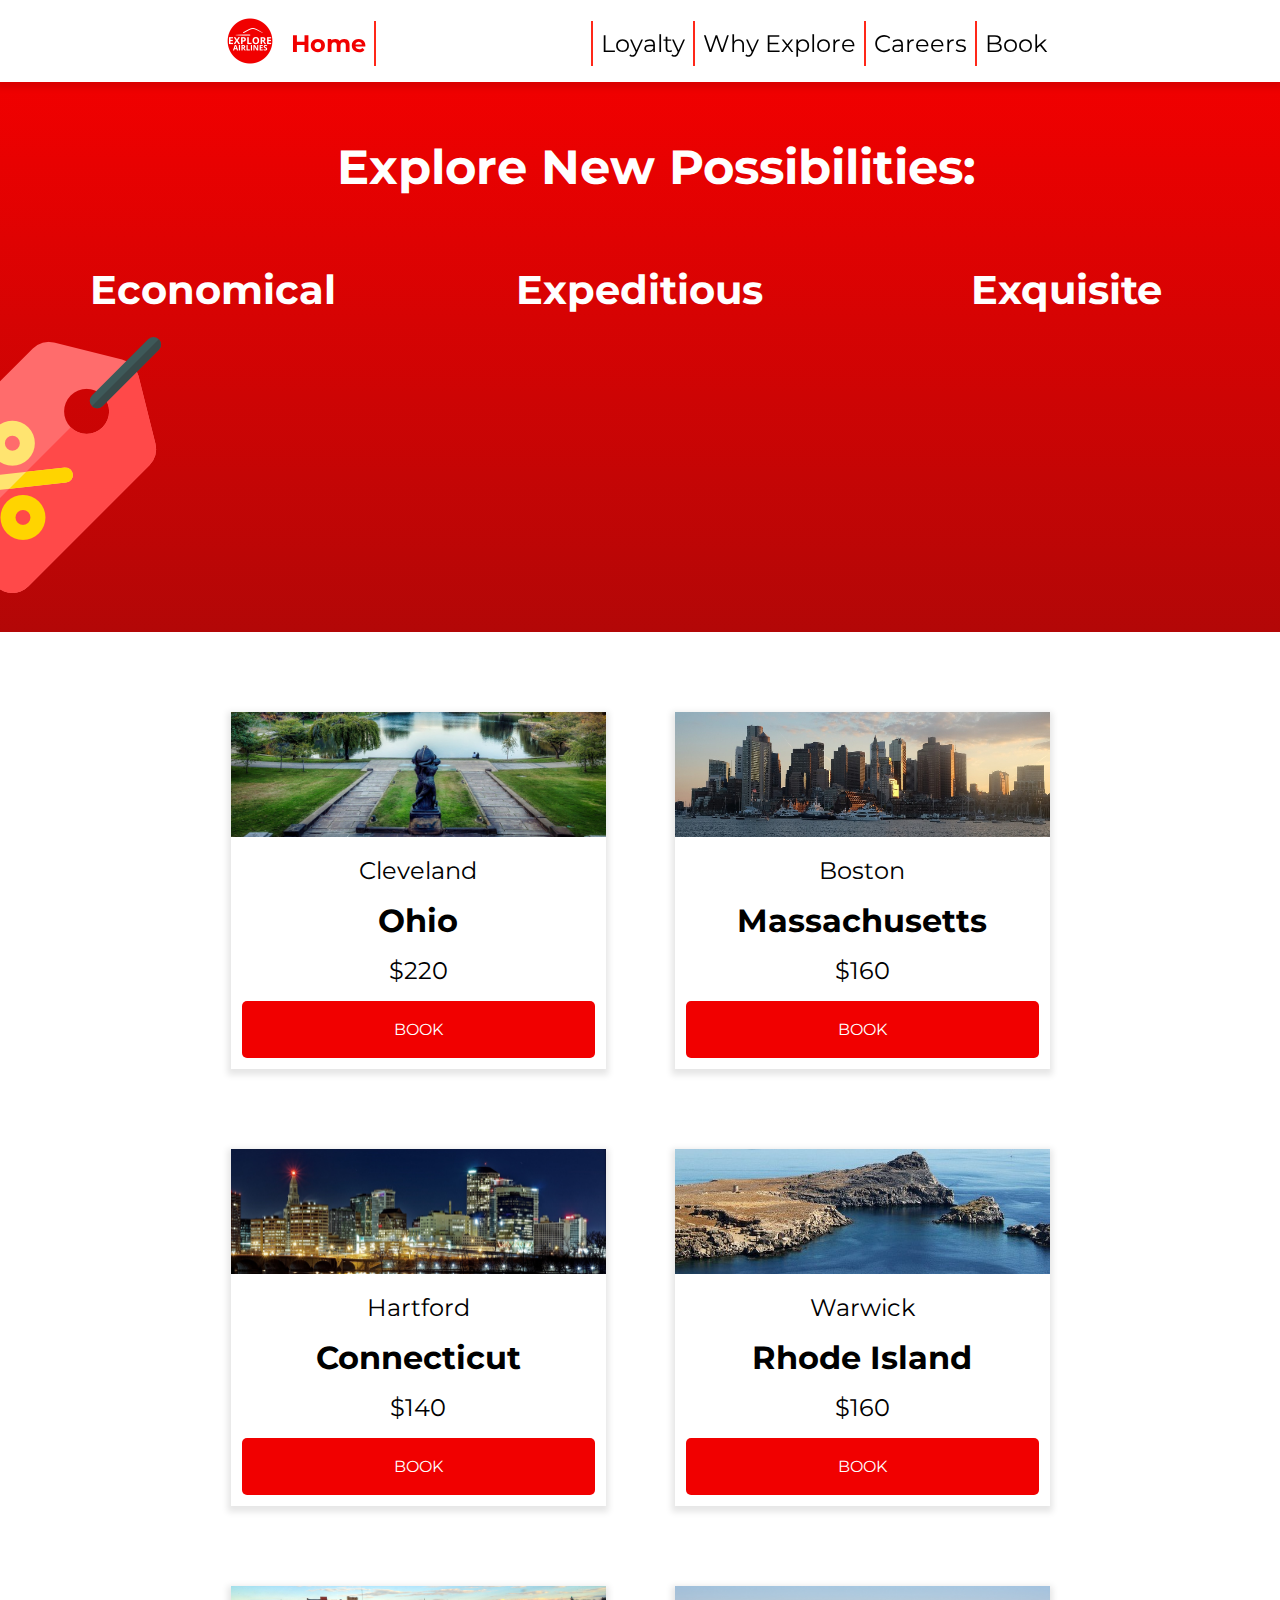
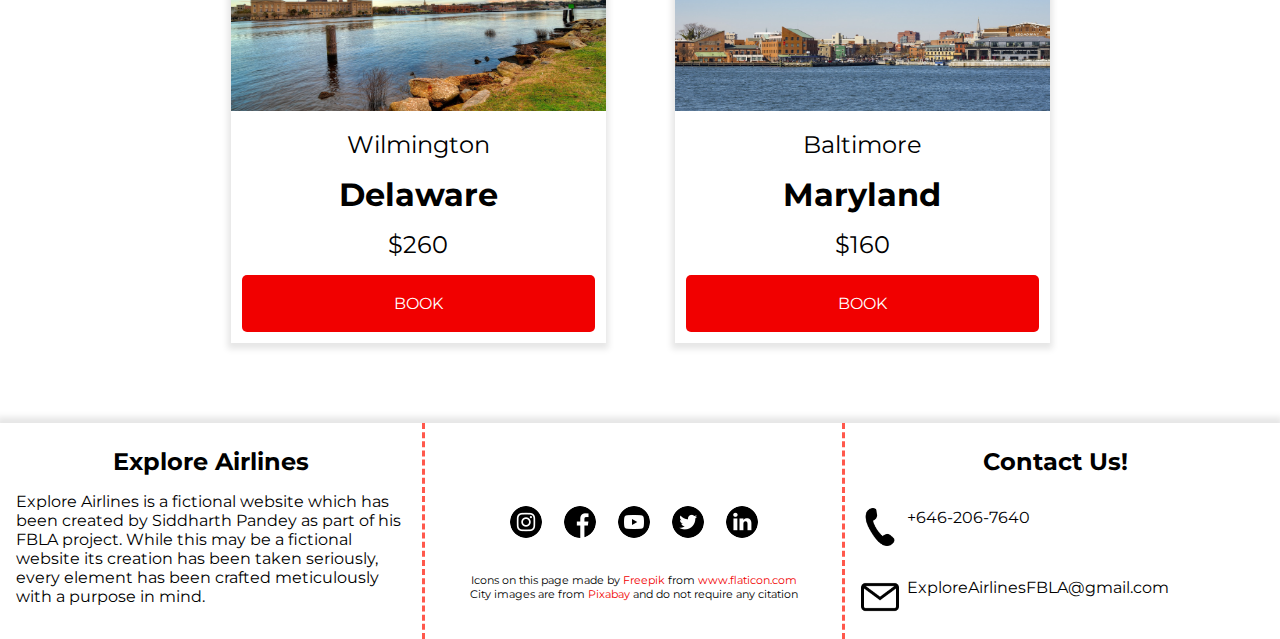
==== commit e05e4526: "Oopsie" ====
--- a/index.html
+++ b/index.html
@@ -99,7 +99,7 @@
         <a href="https://www.linkedin.com/"><img src="Images/linkedin.png" alt="Follow us on linked in"></a>
       </div>
         <p class="credit">Icons on this page made by <a class="footer-link"  href="https://www.flaticon.com/authors/freepik">Freepik</a> from <a class="footer-link" href="https://www.flaticon.com/">www.flaticon.com</a></p>
-        <p class="credit">City images are from<a class="footer-link" href="https://pixabay.com/">Pixabay</a> and do not require any citation</p>-->
+        <p class="credit">City images are from <a class="footer-link" href="https://pixabay.com/">Pixabay</a> and do not require any citation</p>
     </div>
     <div class="footer-right">
       <h3>Contact Us!</h3>
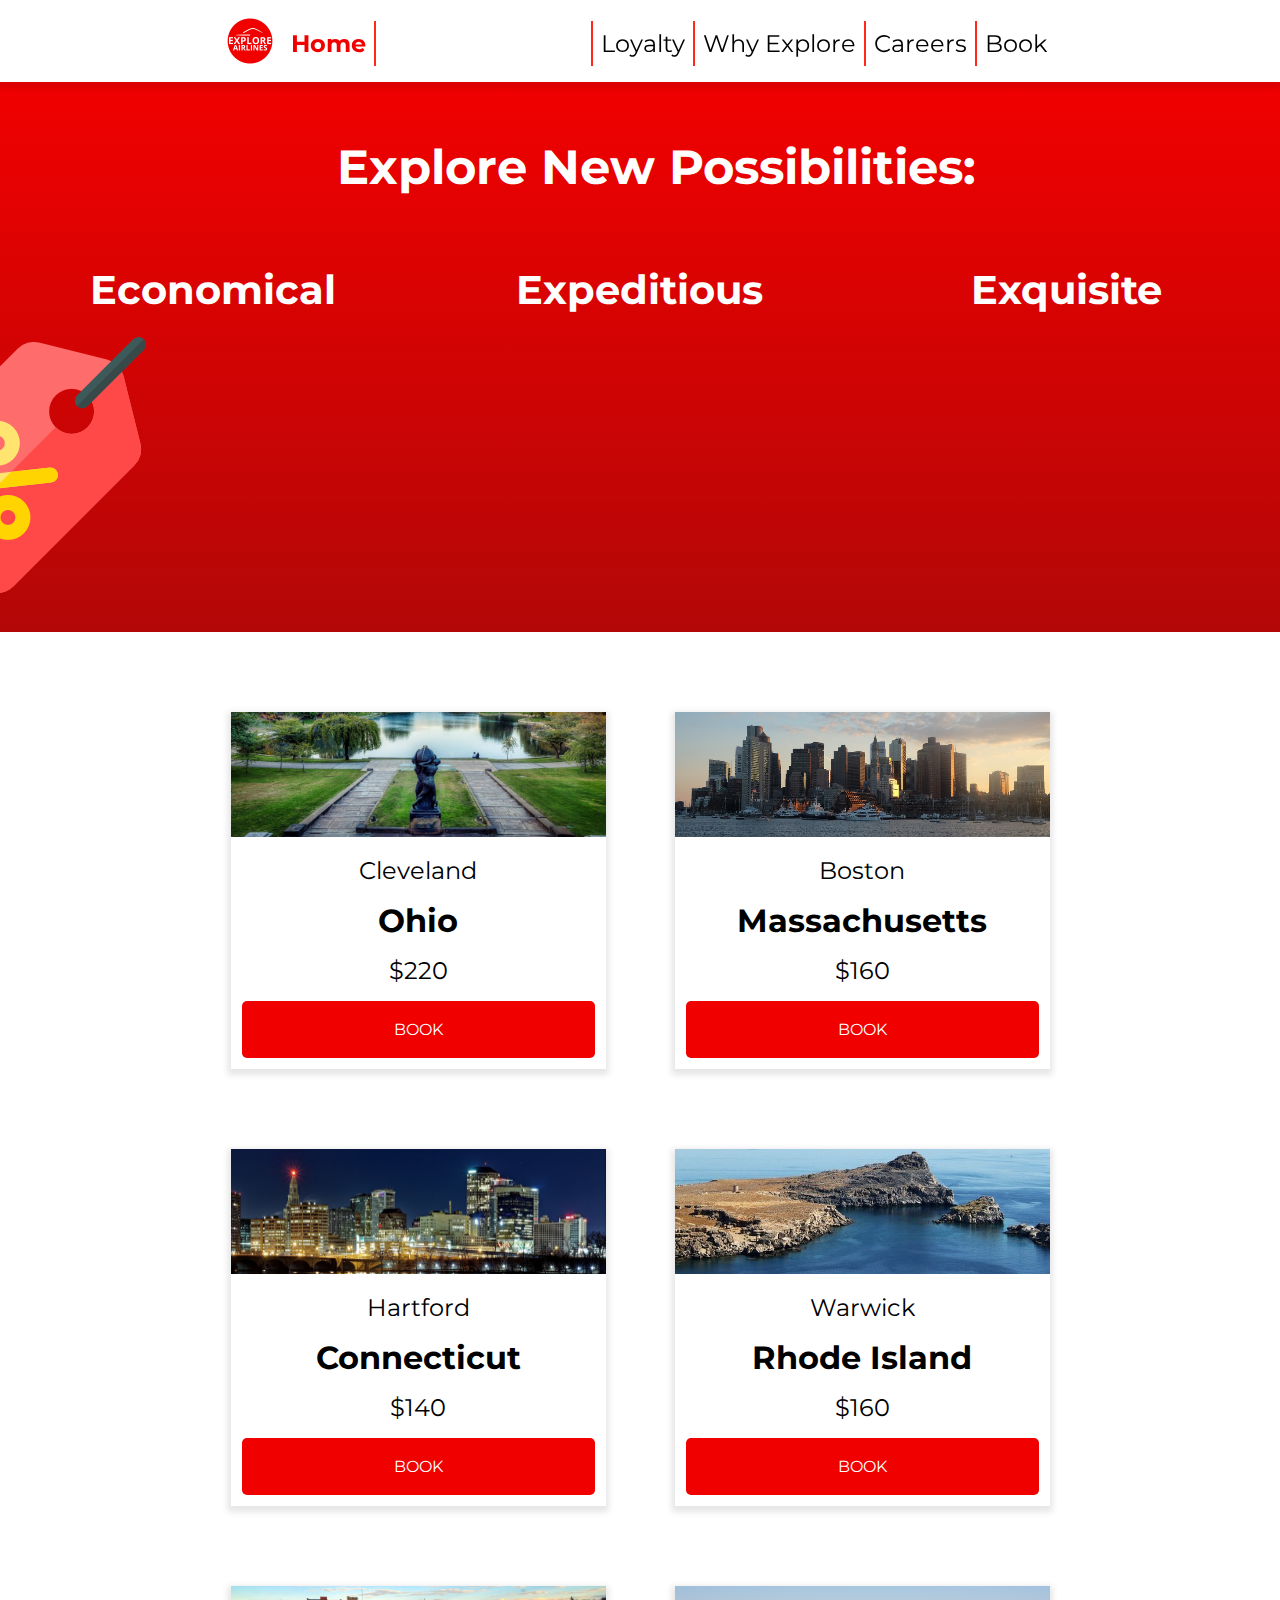
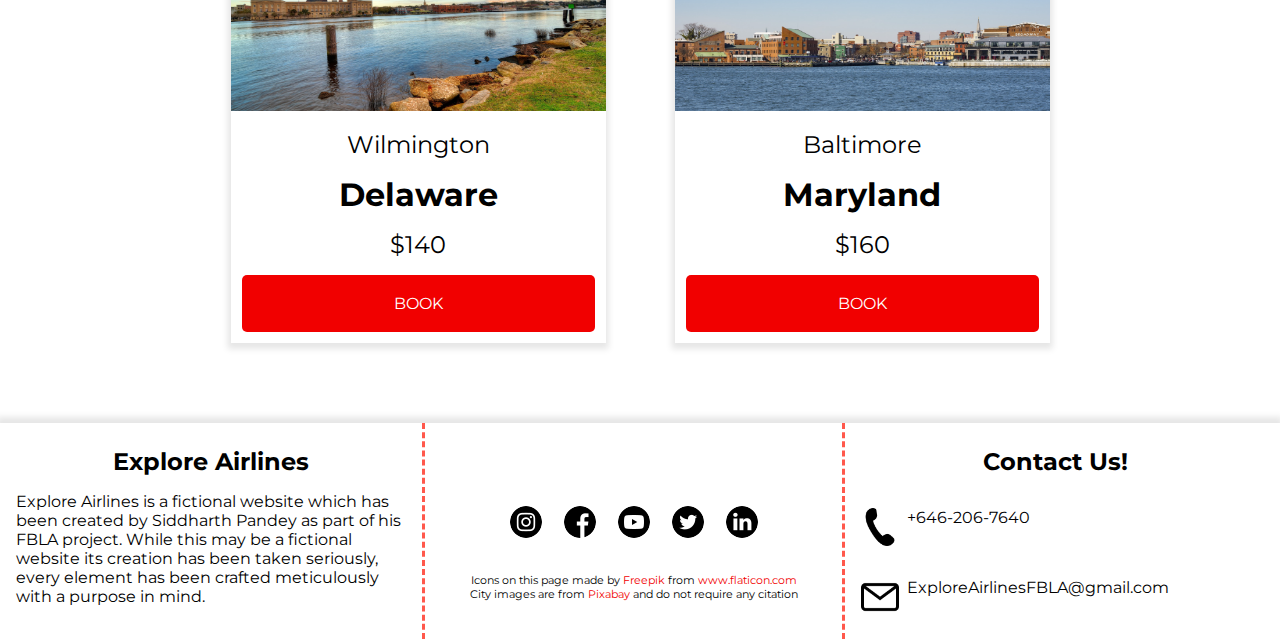
==== commit 7ca9e943: "Wilmington" ====
--- a/index.html
+++ b/index.html
@@ -73,7 +73,7 @@
         <img src="Images/wilmingtonBox.jpg">
         <p class="city">Wilmington</p>
         <h2 class="state">Delaware</h2>
-        <p class="price">$260</p>
+        <p class="price">$140</p>
         <a href="HTML/bookings.html"><button class="button book-button">BOOK</button></a>
       </div>
       <div class="box clearfix">
